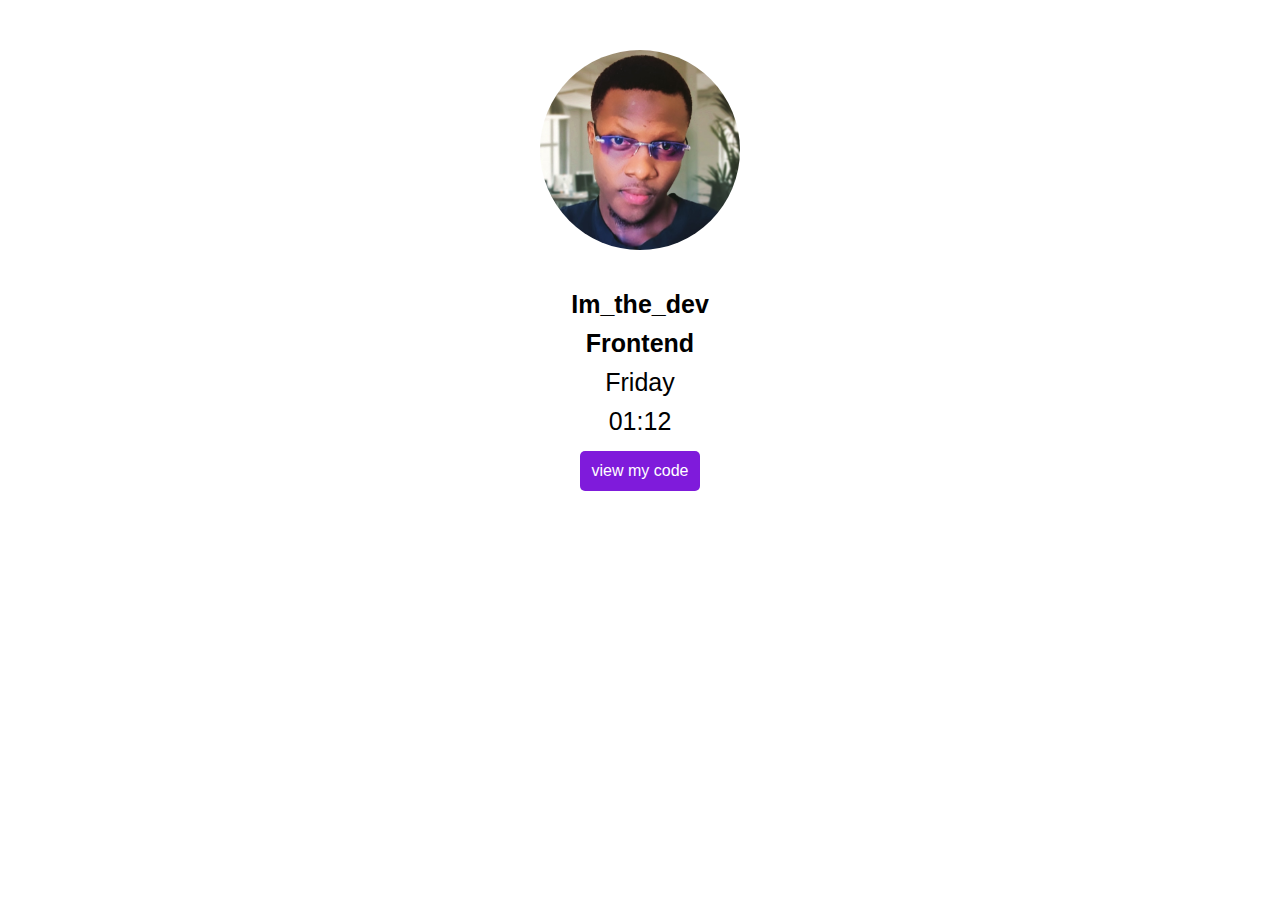
==== index.html @ 1d0b49e0 "final" ====
<!DOCTYPE html>
<html lang="en">
<head>
    <meta charset="UTF-8">
    <meta name="viewport" content="width=device-width, initial-scale=1.0">
    <link rel="stylesheet" href="profile.css">
    <title>My Slack Profile</title>
</head>
<body>
    <div class="container">
        <img src="assert/profile.jpg" alt="Im_the_dev" data-testid="slackDisplayImage">        
        <div class="detail" >
            <h3 class="slack-name detail-info" data-testid="slackUserName">
                Im_the_dev
            </h3>
            <h5 class="detail-info" data-testid="myTrack">
                Frontend 
            </h5>
            <p class="detail-info" id="currentDay" data-testid="currentDayOfTheWeek">
                current Day
            </p>
            <p class="detail-info" id="utcTime" data-testid="currentUTCTime">
                UTC time

            </p>
            <a data-testid="githubURL" href="https://github.com/Abdullahi-auwalu/stage-one">view my code</a></button>
        </div>
    </div>
    <script src="profile.js"></script>
</body>
</html>
---- profile.css ----
*{
    margin: 0;
    padding: 0;
    box-sizing: border-box;
}

.container{
    display: flex;
    flex-direction: column;
    width: 100%;
    height: 50%;
    align-items: center;
    justify-content: space-between;
    margin-top: 50px;
    font-family: sans-serif,arial;
}

img{
    width: 200px;
    height: 200px;
    border-radius: 50%;
    margin-bottom: 20px;
}

.detail{
    margin-top: 20px;
    display: flex;
    flex-direction: column;
    align-items: center;
    justify-content: center;
}

.detail-info{
    font-size: 25px;
    margin-bottom: 10px;
}

a{
    width: 120px;
    height: 40px;
    display: flex;
    align-items: center;
    justify-content: center;
    background-color: rgb(127, 27, 219);
    color: #fff;
    font-size: 16px;
    margin-top: 5px;
    padding: 10px;
    border: none;
    border-radius: 5px;
    text-decoration: none;
}

a:hover{
    cursor: pointer;
    background-color: rgb(171, 161, 180);
}
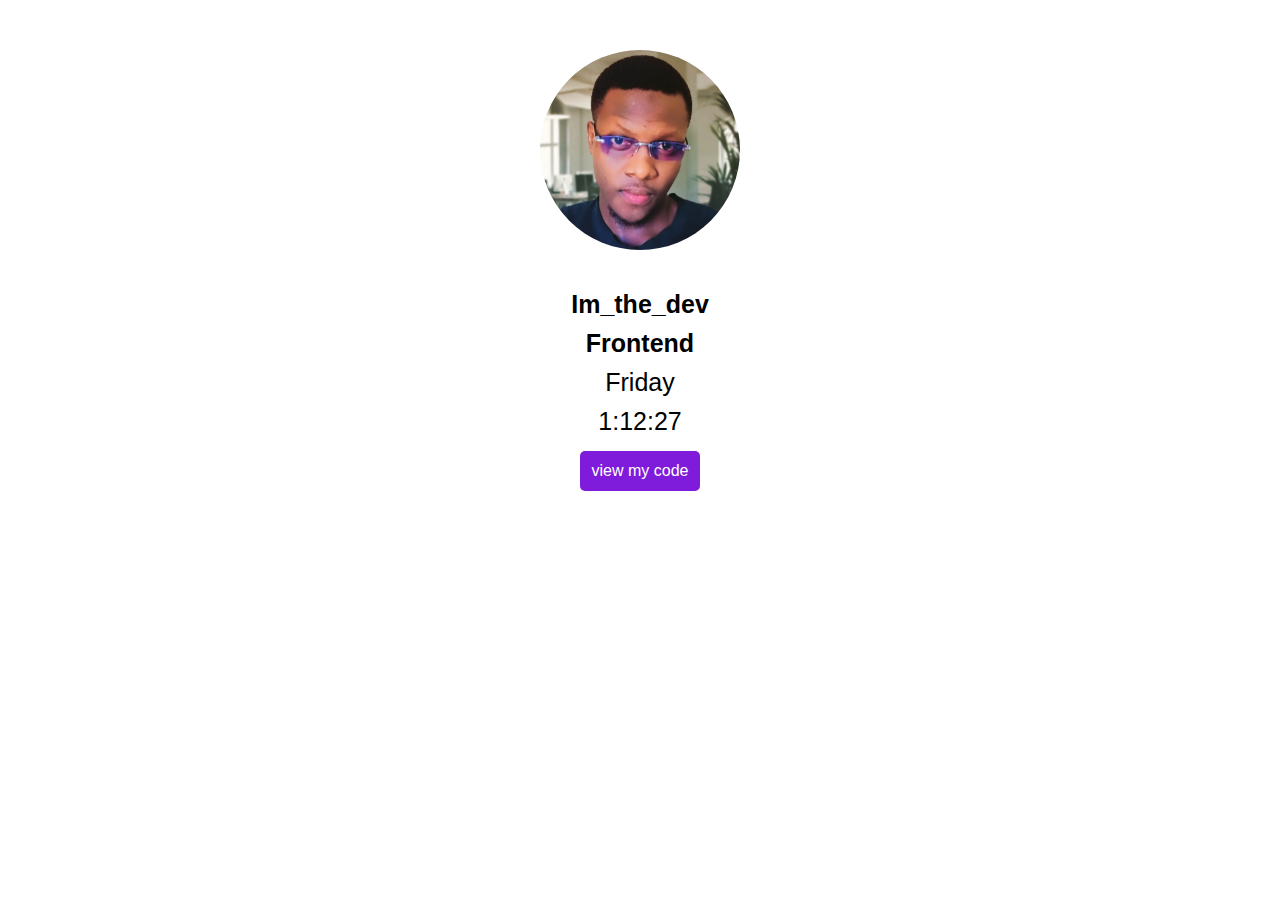
==== commit 5ae15300: "fix another bug" ====
--- a/index.html
+++ b/index.html
@@ -3,7 +3,7 @@
 <head>
     <meta charset="UTF-8">
     <meta name="viewport" content="width=device-width, initial-scale=1.0">
-    <link rel="stylesheet" href="profile.css">
+    <link rel="stylesheet" href="index.css">
     <title>My Slack Profile</title>
 </head>
 <body>
@@ -16,7 +16,7 @@
             <h5 class="detail-info" data-testid="myTrack">
                 Frontend 
             </h5>
-            <p class="detail-info" id="currentDay" data-testid="currentDayOfTheWeek">
+            <p id="currentDay" class="detail-info"  data-testid="currentDayOfTheWeek">
                 current Day
             </p>
             <p class="detail-info" id="utcTime" data-testid="currentUTCTime">
@@ -26,7 +26,7 @@
             <a data-testid="githubURL" href="https://github.com/Abdullahi-auwalu/stage-one">view my code</a></button>
         </div>
     </div>
-    <script src="profile.js"></script>
+    <script src="index.js"></script>
 </body>
 </html>
 
--- a/index.css
+++ b/index.css
@@ -0,0 +1,60 @@
+*{
+    margin: 0;
+    padding: 0;
+    box-sizing: border-box;
+}
+
+.container{
+    display: flex;
+    flex-direction: column;
+    width: 100%;
+    height: 50%;
+    align-items: center;
+    justify-content: space-between;
+    margin-top: 50px;
+    font-family: sans-serif,arial;
+}
+
+img{
+    width: 200px;
+    height: 200px;
+    border-radius: 50%;
+    margin-bottom: 20px;
+}
+
+.detail{
+    margin-top: 20px;
+    display: flex;
+    flex-direction: column;
+    align-items: center;
+    justify-content: center;
+}
+
+.detail-info{
+    font-size: 25px;
+    margin-bottom: 10px;
+}
+
+a{
+    width: 120px;
+    height: 40px;
+    display: flex;
+    align-items: center;
+    justify-content: center;
+    background-color: rgb(127, 27, 219);
+    color: #fff;
+    font-size: 16px;
+    margin-top: 5px;
+    padding: 10px;
+    border: none;
+    border-radius: 5px;
+    text-decoration: none;
+}
+
+a:hover{
+    cursor: pointer;
+    background-color: rgb(171, 161, 180);
+}
+
+
+    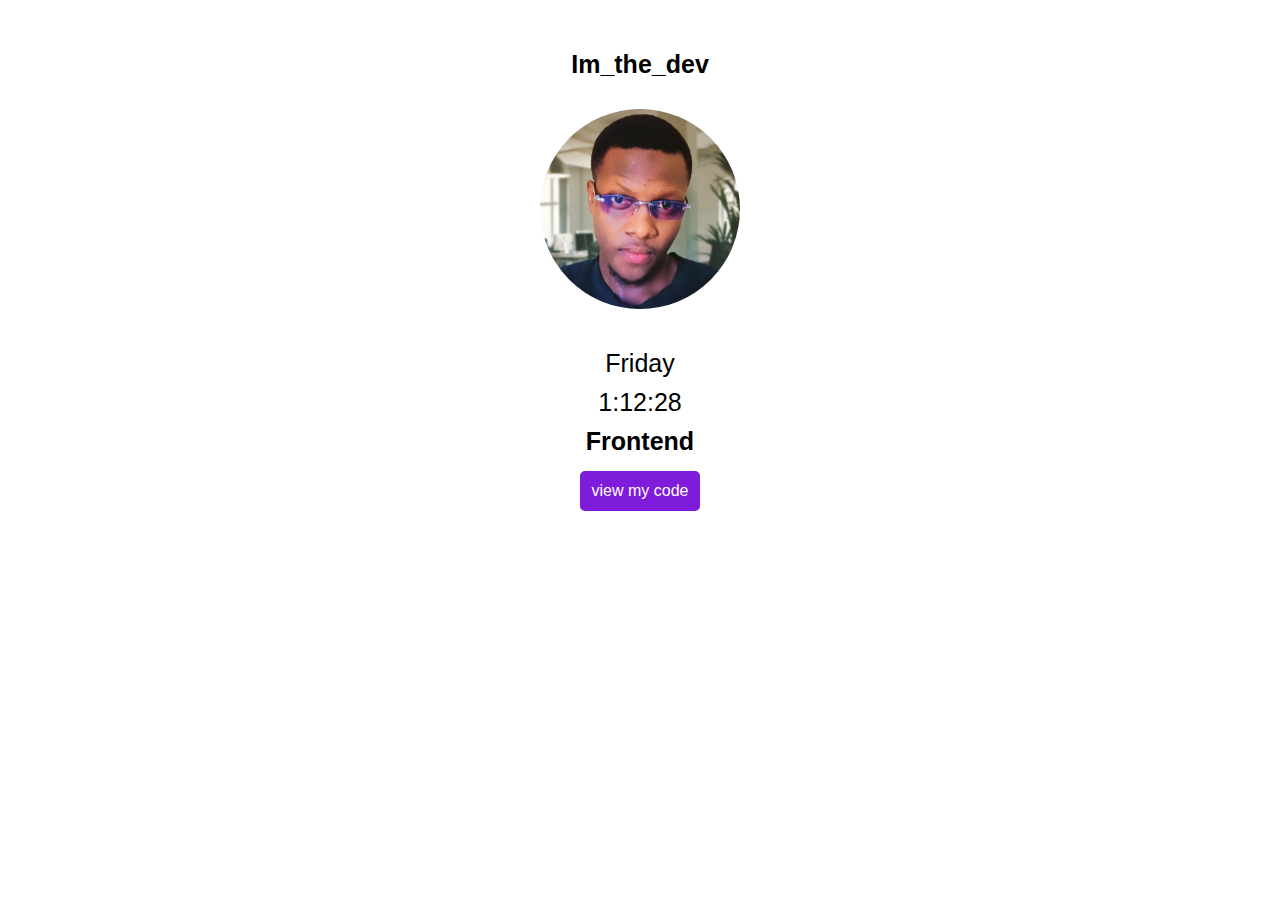
==== commit 4eba60f1: "fix another bug" ====
--- a/index.html
+++ b/index.html
@@ -1,4 +1,46 @@
 <!DOCTYPE html>
+<html lang="en">
+<head>
+    <meta charset="UTF-8">
+    <meta name="viewport" content="width=device-width, initial-scale=1.0">
+    <link rel="stylesheet" href="index.css">
+    <title>My Slack Profile</title>
+</head>
+<body>
+    <div class="container">
+        <h3 class="slack-name detail-info-top" data-testid="slackUserName">
+            Im_the_dev
+        </h3>
+        <img src="assert/profile.jpg" alt="Im_the_dev" data-testid="slackDisplayImage">        
+        <div class="detail" >
+            <p id="currentDay" class="detail-info"  data-testid="currentDayOfTheWeek">
+                current Day
+            </p>
+            <p class="detail-info" id="utcTime" data-testid="currentUTCTime">
+                UTC time
+            </p>
+            <h5 class="detail-info" data-testid="myTrack">
+                Frontend 
+            </h5>
+            <a data-testid="githubURL" href="https://github.com/Abdullahi-auwalu/stage-one">view my code</a></button>
+        </div>
+    </div>
+    <script src="index.js"></script>
+</body>
+</html>
+
+
+
+
+
+
+
+
+
+
+
+
+<!-- <!DOCTYPE html>
 <html lang="en">
 <head>
     <meta charset="UTF-8">
@@ -28,5 +70,5 @@
     </div>
     <script src="index.js"></script>
 </body>
-</html>
+</html> -->
 
--- a/index.css
+++ b/index.css
@@ -30,9 +30,12 @@
     justify-content: center;
 }
 
-.detail-info{
+.detail-info, .detail-info-top {
     font-size: 25px;
     margin-bottom: 10px;
+}
+.detail-info-top{
+    margin-bottom: 30px;
 }
 
 a{
--- a/index.css
+++ b/index.css
@@ -30,9 +30,12 @@
     justify-content: center;
 }
 
-.detail-info{
+.detail-info, .detail-info-top {
     font-size: 25px;
     margin-bottom: 10px;
+}
+.detail-info-top{
+    margin-bottom: 30px;
 }
 
 a{
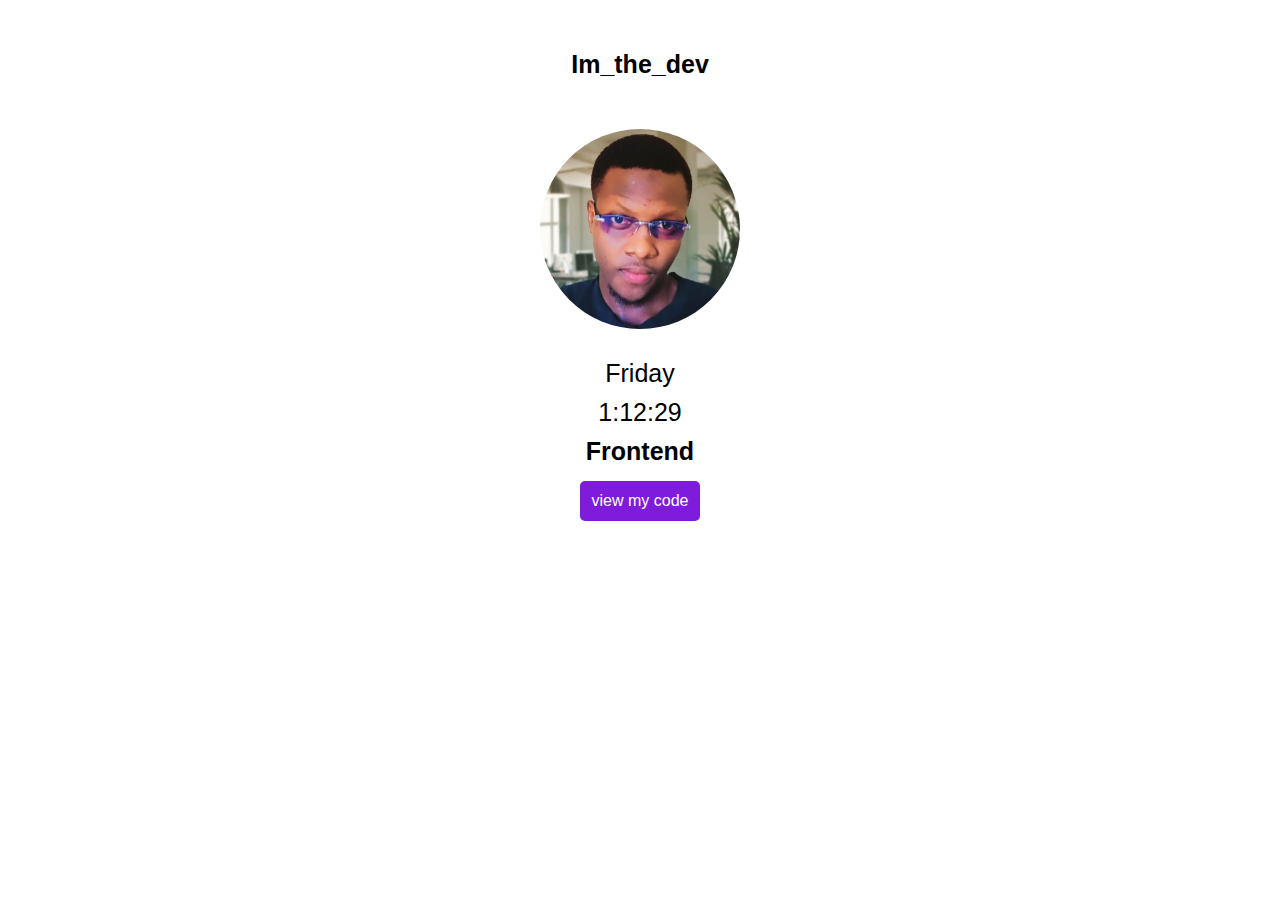
==== commit 81e2aa69: "fix another bug" ====
--- a/index.html
+++ b/index.html
@@ -8,9 +8,9 @@
 </head>
 <body>
     <div class="container">
-        <h3 class="slack-name detail-info-top" data-testid="slackUserName">
+        <h2 class="slack-name detail-info-top" data-testid="slackUserName">
             Im_the_dev
-        </h3>
+        </h2>
         <img src="assert/profile.jpg" alt="Im_the_dev" data-testid="slackDisplayImage">        
         <div class="detail" >
             <p id="currentDay" class="detail-info"  data-testid="currentDayOfTheWeek">
@@ -33,42 +33,3 @@
 
 
 
-
-
-
-
-
-
-
-<!-- <!DOCTYPE html>
-<html lang="en">
-<head>
-    <meta charset="UTF-8">
-    <meta name="viewport" content="width=device-width, initial-scale=1.0">
-    <link rel="stylesheet" href="index.css">
-    <title>My Slack Profile</title>
-</head>
-<body>
-    <div class="container">
-        <img src="assert/profile.jpg" alt="Im_the_dev" data-testid="slackDisplayImage">        
-        <div class="detail" >
-            <h3 class="slack-name detail-info" data-testid="slackUserName">
-                Im_the_dev
-            </h3>
-            <h5 class="detail-info" data-testid="myTrack">
-                Frontend 
-            </h5>
-            <p id="currentDay" class="detail-info"  data-testid="currentDayOfTheWeek">
-                current Day
-            </p>
-            <p class="detail-info" id="utcTime" data-testid="currentUTCTime">
-                UTC time
-
-            </p>
-            <a data-testid="githubURL" href="https://github.com/Abdullahi-auwalu/stage-one">view my code</a></button>
-        </div>
-    </div>
-    <script src="index.js"></script>
-</body>
-</html> -->
-
--- a/index.css
+++ b/index.css
@@ -8,7 +8,7 @@
     display: flex;
     flex-direction: column;
     width: 100%;
-    height: 50%;
+    height: 100%;
     align-items: center;
     justify-content: space-between;
     margin-top: 50px;
@@ -19,7 +19,8 @@
     width: 200px;
     height: 200px;
     border-radius: 50%;
-    margin-bottom: 20px;
+    margin-bottom: 10px;
+    margin-top: 20px;
 }
 
 .detail{
@@ -30,11 +31,13 @@
     justify-content: center;
 }
 
-.detail-info, .detail-info-top {
+.detail-info {
     font-size: 25px;
     margin-bottom: 10px;
 }
 .detail-info-top{
+    margin-bottom: 30px;
+    font-size: 25px;
     margin-bottom: 30px;
 }
 
